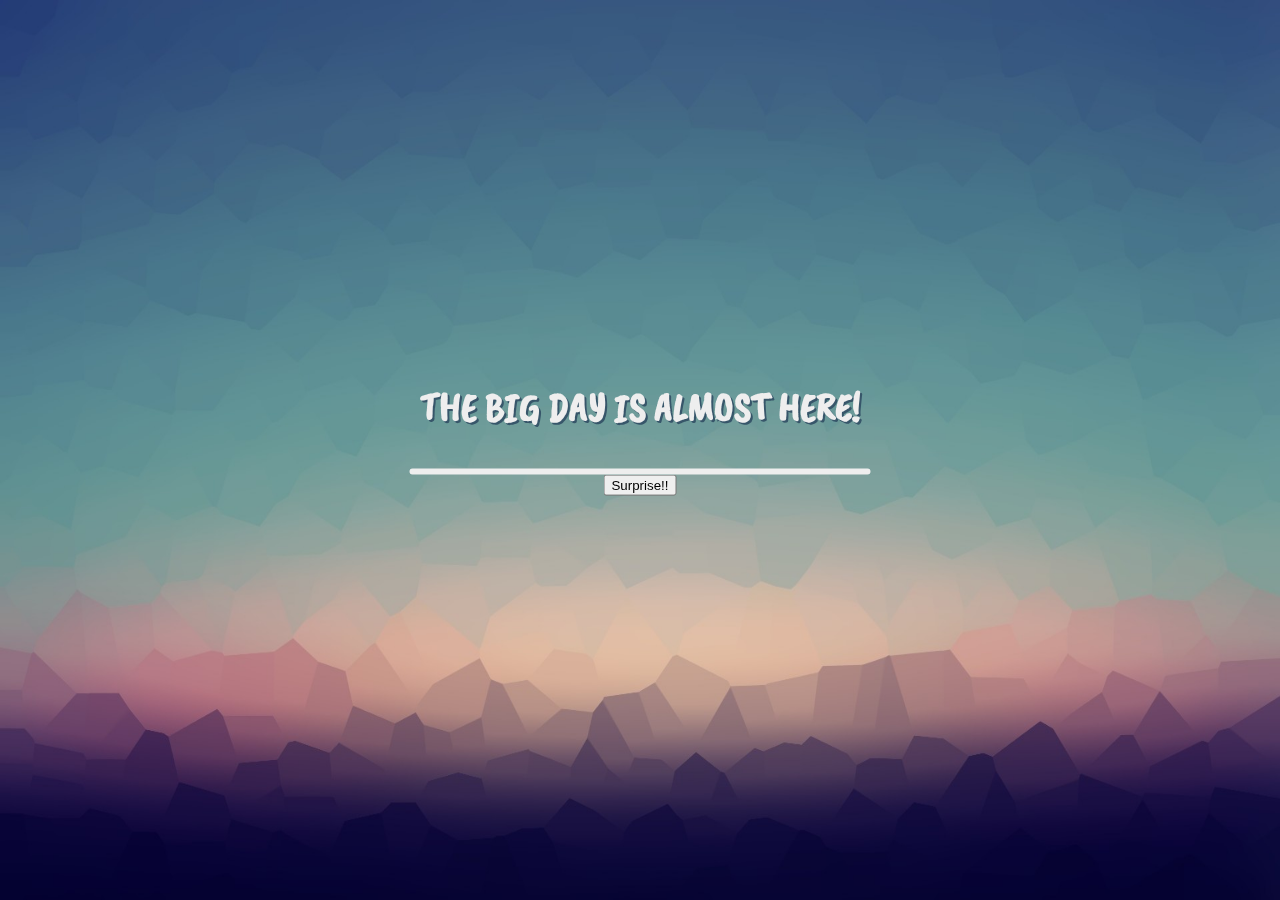
==== index.html @ 93bc5893 "Added countdown files and Fireworks-master files with no changes" ====
<!DOCTYPE html>
<html lang="en">

<head>
    <meta charset="UTF-8">
    <meta name="viewport" content="width=device-width, initial-scale=1">
    <title>Countdown</title>
    <link href="https://fonts.googleapis.com/css?family=Cabin+Sketch:700|Caveat+Brush" rel="stylesheet">
    <link rel="stylesheet" href="style.css">
    <script src="script.js" defer></script>
</head>

<body>
  <img src="images/background_3.jpg" class="bg" alt="background">
  <div id="container" class="centered">

    <h1> The big day is almost here! </h1>

    <div id="timer">
    </div>

    <button id="myButton">Surprise!!</button>


  </div>


</body>


</html>
---- style.css ----
body{
  /* font-family: 'Cabin Sketch', cursive; */
  font-family: 'Caveat Brush', cursive;
  /* background-image: -webkit-gradient(radial, 50% 50%, 0, 50% 50%, 100, color-stop(0%, #374566), color-stop(100%, #010203));*/
}

#container{
  color: #eee;
  text-transform: uppercase;
  text-align: center;
}
.centered {
  position: fixed;
  top: 50%;
  left: 50%;
  transform: translate(-50%, -70%);
}

img.bg {
  /* Set rules to fill background */
  min-height: 100%;
  min-width: 1024px;

  /* Set up proportionate scaling */
  width: 100%;
  height: auto;

  /* Set up positioning */
  position: fixed;
  top: 0;
  left: 0;
}

h1 {
  padding: 10px;
  text-shadow: 2px 2px #37566a;
  font-size: 2.5em;
}

#timer{
  font-size: 2em;
  border: solid;
  border-radius: 5px;
  background-color: #37566a;
}

@media screen and (max-width: 1024px) { /* Specific to this particular image */
  img.bg {
    left: 50%;
    margin-left: -512px;   /* 50% */
  }
}
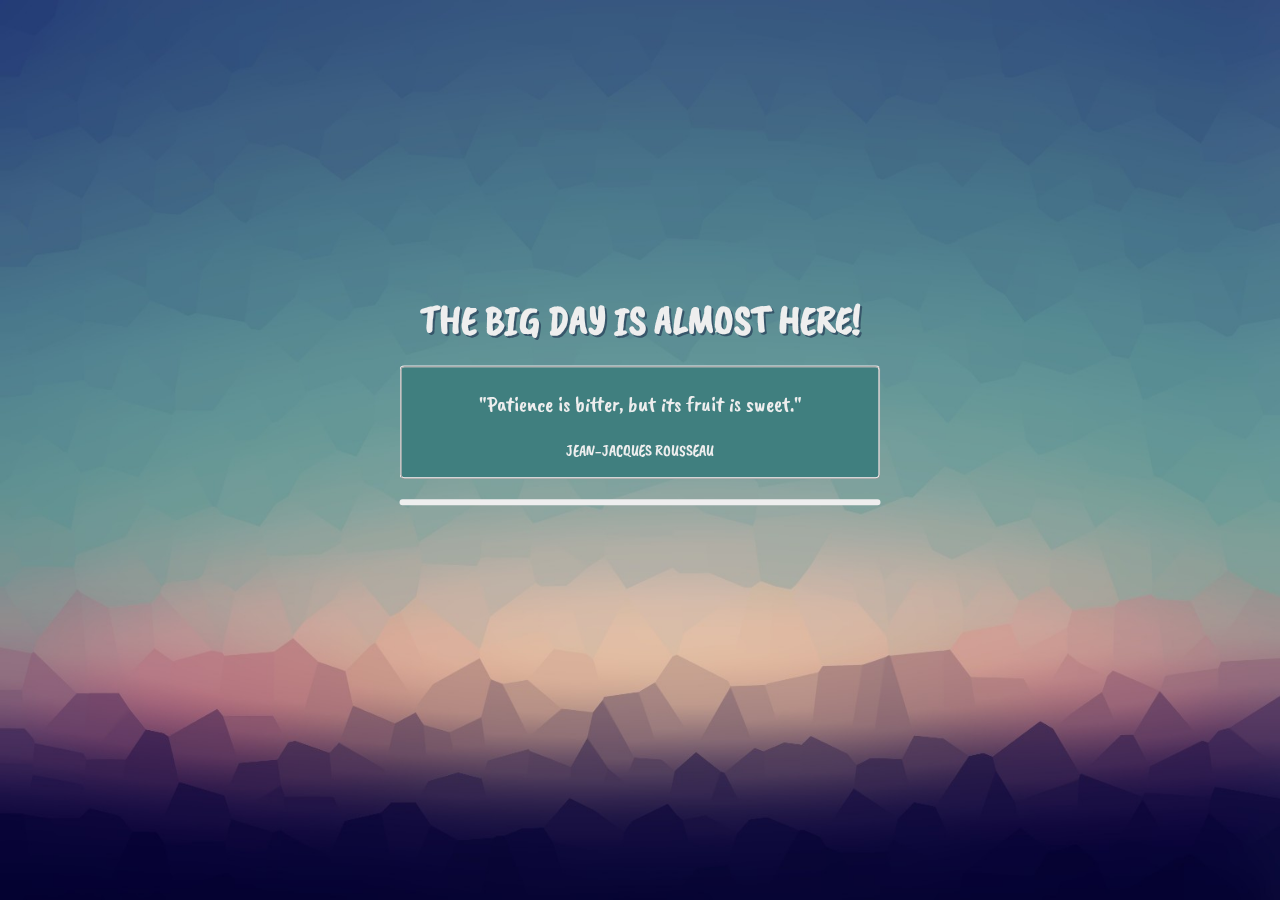
==== commit 874868f6: "Changed to Wang Fireworks, added buttons for Present and Surprise and formatted them" ====
--- a/index.html
+++ b/index.html
@@ -11,15 +11,27 @@
 </head>
 
 <body>
-  <img src="images/background_3.jpg" class="bg" alt="background">
+  <img src="media/background_3.jpg" class="bg" alt="background">
   <div id="container" class="centered">
 
-    <h1> The big day is almost here! </h1>
+    <h1 id="bigDay"> The big day is almost here! </h1>
+    <div id="patience">
+      <p id="quote"> "Patience is bitter, but its fruit is sweet." </p>
+      <p id="author">Jean-Jacques Rousseau </p>
+    </div>
+
+    <div id="bdayPhoto">
+    </div>
 
     <div id="timer">
     </div>
 
-    <button id="myButton">Surprise!!</button>
+    <div id="bdayVideo">
+    </div>
+
+    <div id="buttons">
+    </div>
+
 
 
   </div>
--- a/style.css
+++ b/style.css
@@ -32,6 +32,7 @@
 }
 
 h1 {
+  margin: 10px;
   padding: 10px;
   text-shadow: 2px 2px #37566a;
   font-size: 2.5em;
@@ -44,6 +45,43 @@
   background-color: #37566a;
 }
 
+#bdayVideo{
+  display: block;
+  margin: 20px auto;
+}
+
+#patience{
+  border: 2px ridge;
+  border-radius: 5px;
+  margin-bottom: 20px;
+  background-color: #407F7F;
+}
+#quote{
+  text-transform: none;
+  font-size: 1.4em;
+}
+#author{
+  margin-top: 0;
+  padding-top: 0;
+}
+
+
+.myButton{
+  font-size: 2em;
+  border: solid;
+  border-radius: 5px;
+  background-color: #270F47;
+  color: #eee;
+  padding: 3px 10px;
+  margin: 5px;
+  text-align: center;
+  font-family: 'Caveat Brush', cursive;
+}
+
+.myButton:hover{
+  cursor: pointer;
+}
+
 @media screen and (max-width: 1024px) { /* Specific to this particular image */
   img.bg {
     left: 50%;
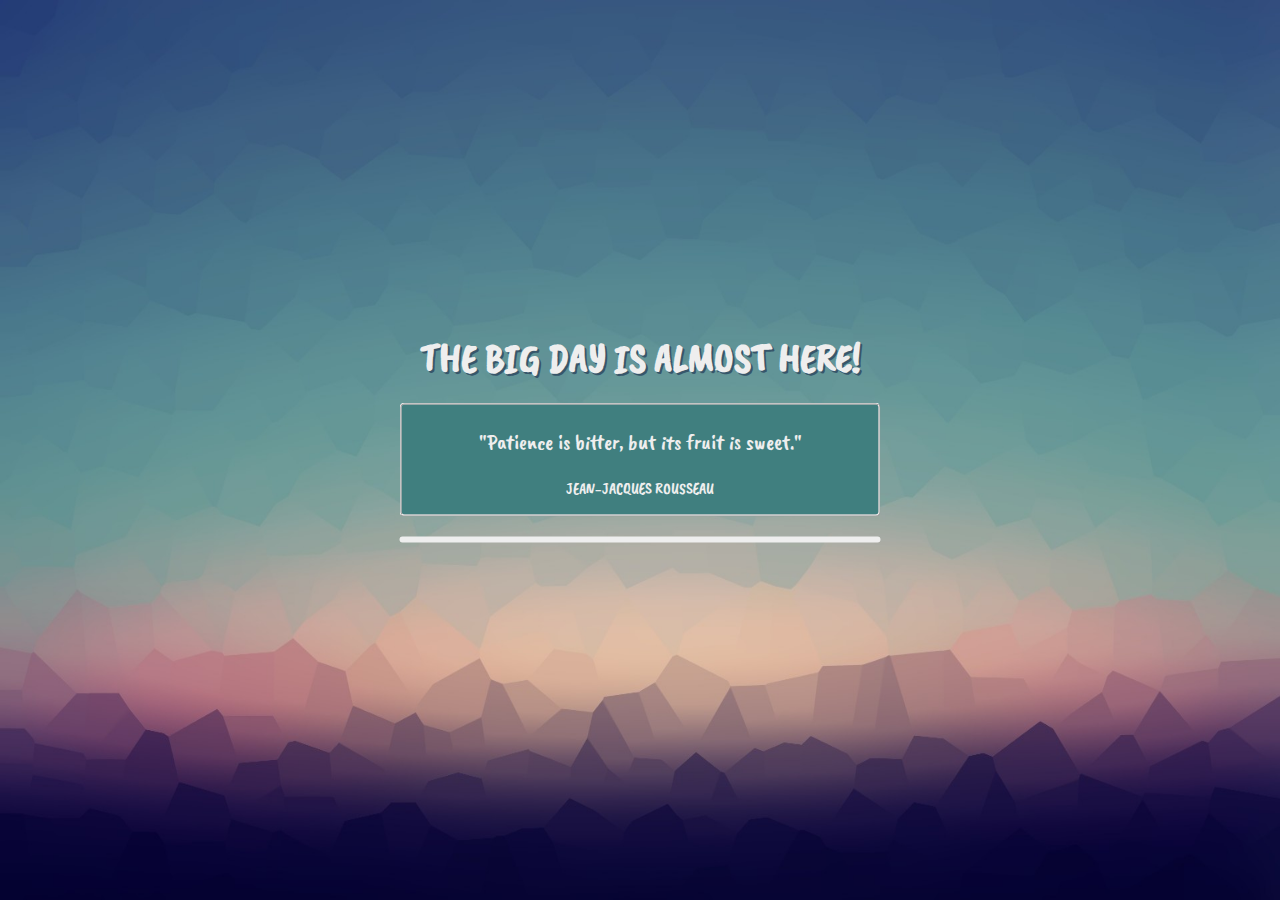
==== commit e5cb47c4: "Merge branch 'gh-pages' of https://github.com/ChrissaK/Countdown-timer into gh-pages" ====
--- a/index.html
+++ b/index.html
@@ -20,6 +20,11 @@
       <p id="author">Jean-Jacques Rousseau </p>
     </div>
 
+    <audio id="katchi" autoplay>
+      <source src="media/katchi.mp3" type="audio/mpeg">
+        Your browser does not support audio.
+    </audio>
+
     <div id="bdayPhoto">
     </div>
 
--- a/style.css
+++ b/style.css
@@ -13,7 +13,7 @@
   position: fixed;
   top: 50%;
   left: 50%;
-  transform: translate(-50%, -70%);
+  transform: translate(-50%, -55%);
 }
 
 img.bg {
